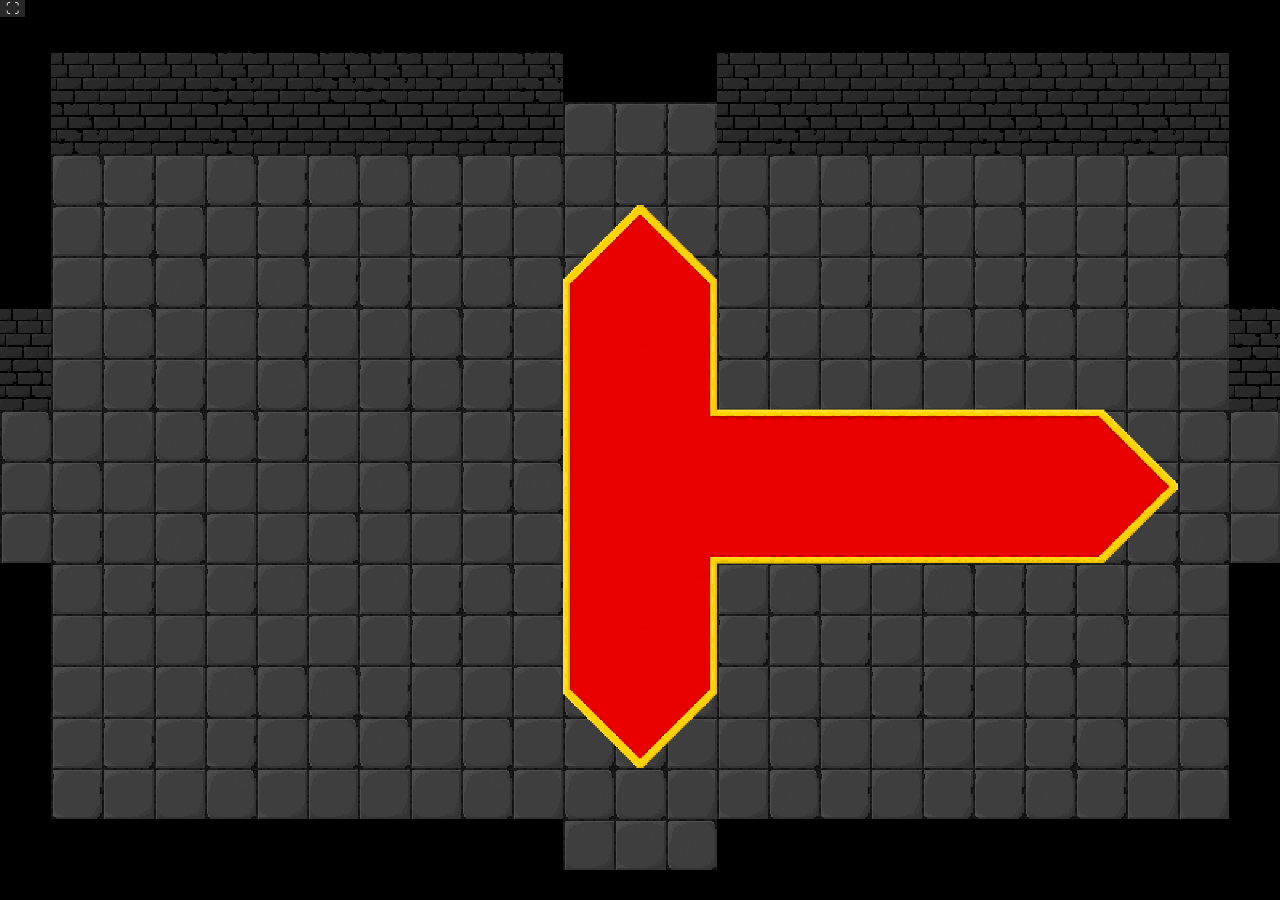
==== play/dungeon.html @ 03d226b8 "added "homepage"" ====
<!DOCTYPE html>
<html lang="en">
    <head>
        <meta charset="utf-8">
        <meta name="viewport" content="width=device-width, initial-scale=1.0, minimum-scale=1.0, maximum-scale=1.0, user-scalable=no">
        <title>Click & Loot</title>
	    <link rel="stylesheet" href="dungeon.css">
    </head>
    <body>
        <div class="container" id="container"></div>
        <div id="fade" class="fade"></div>
        <script src="generate_dungeon.js"></script>
        <script>
            load_dungeon(Math.floor(Math.random() * 10 ** 10))
        </script>
    </body>
</html>
---- play/dungeon.css ----
html, body {
    height: 100%;
    margin: 0;
    background-color: black;
    overflow: hidden;
}

.container {
    --tile-size: min(calc(100vw / 25), calc(100vh / 17));

    width: calc(var(--tile-size) * 25);
    height: calc(var(--tile-size) * 17);

    position: relative;
    display: grid;
    grid-template-columns: repeat(25, 1fr);
    grid-auto-rows: var(--tile-size);

    gap: 0;
    margin: auto;
    padding: 0;
}

.element {
    -webkit-user-drag: none;
    -khtml-user-drag: none;
    -moz-user-drag: none;
    -o-user-drag: none;
    user-select: none;

    height: 100%;
    width: 100%;

    display: block;
    image-rendering: pixelated;
    object-fit: fill;

    border: 0;
    margin: 0;
    padding: 0;
}

.hitbox {
    position: absolute;
    background-color: transparent;
    image-rendering: pixelated;
    object-fit: fill;

    cursor: pointer;

    border: 0;
    margin: 0;
    padding: 0;
}

.carpet {
    position: absolute;
    left: calc(var(--tile-size) * 1);
    top: calc(var(--tile-size) * 3);

    width: calc(var(--tile-size) * 23);
    height: calc(var(--tile-size) * 13);

    z-index: 1;
    pointer-events: none;
}

.fade {
    position: fixed;
    background-color: black;
    
    inset: 0;
    opacity: 0;
    z-index: 9998;

    pointer-events: none;
    transition: opacity 500ms ease;
}

.fade.active {
    opacity: 1;
    pointer-events: all;
}
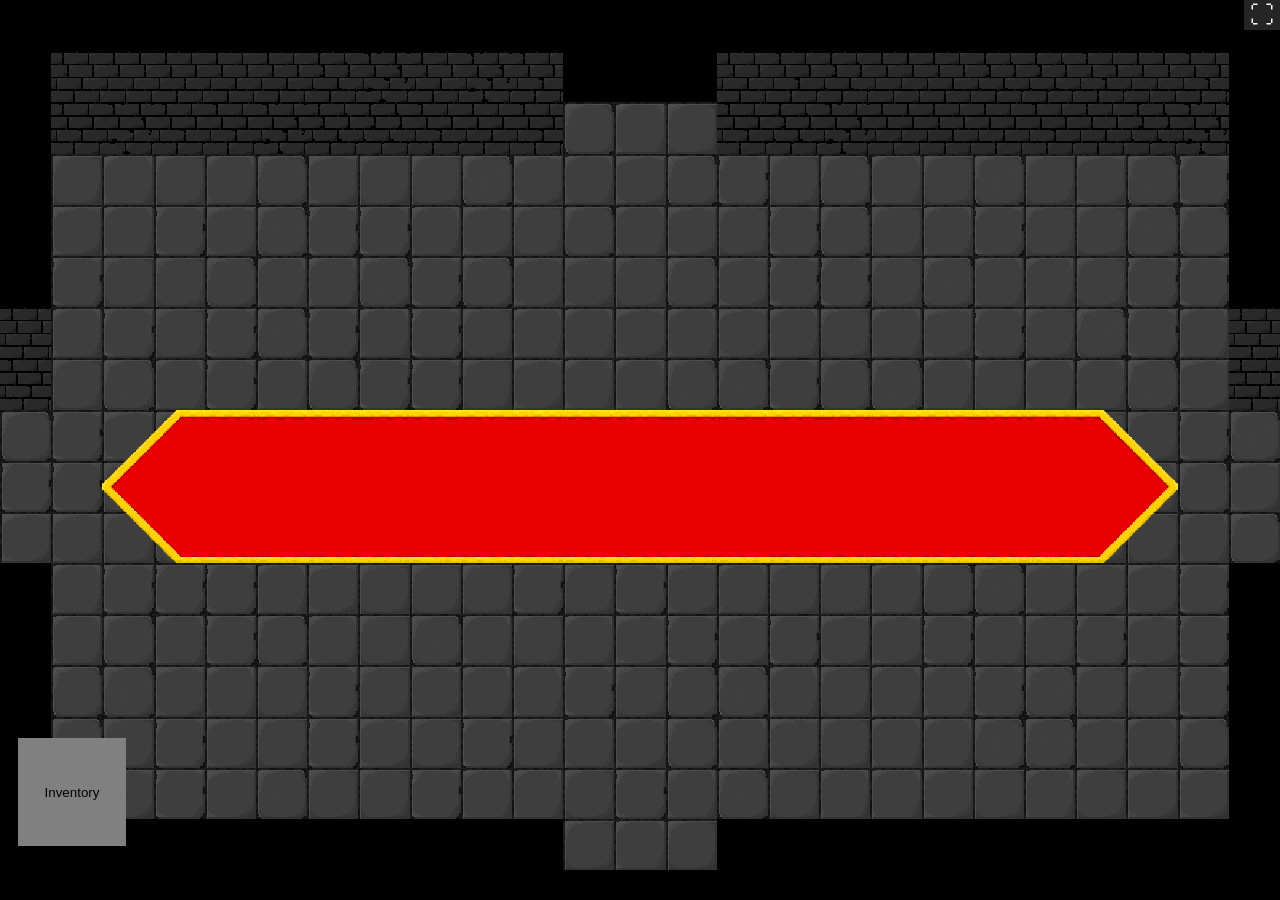
==== commit dbb0d32f: "inventory added" ====
--- a/play/dungeon.html
+++ b/play/dungeon.html
@@ -9,6 +9,9 @@
     <body>
         <div class="container" id="container"></div>
         <div id="fade" class="fade"></div>
+        <a href="inventory.html">
+            <button class="inventory">Inventory</button>
+        </a>
         <script src="generate_dungeon.js"></script>
         <script>
             load_dungeon(Math.floor(Math.random() * 10 ** 10))
--- a/play/dungeon.css
+++ b/play/dungeon.css
@@ -6,7 +6,7 @@
 }
 
 .container {
-    --tile-size: min(calc(100vw / 25), calc(100vh / 17));
+    --tile-size: min(calc(100dvw / 25), calc(100dvh / 17));
 
     width: calc(var(--tile-size) * 25);
     height: calc(var(--tile-size) * 17);
@@ -32,6 +32,8 @@
     width: 100%;
 
     display: block;
+    image-rendering: -webkit-optimize-contrast;
+    image-rendering: -moz-crisp-edges;
     image-rendering: pixelated;
     object-fit: fill;
 
@@ -43,6 +45,8 @@
 .hitbox {
     position: absolute;
     background-color: transparent;
+    image-rendering: -webkit-optimize-contrast;
+    image-rendering: -moz-crisp-edges;
     image-rendering: pixelated;
     object-fit: fill;
 
@@ -80,4 +84,21 @@
 .fade.active {
     opacity: 1;
     pointer-events: all;
+}
+
+.inventory {
+    background-color: gray;
+
+    width: 12dvh;
+    height: 12dvh;
+    
+    position: fixed;
+    bottom: 6dvh;
+    left: 2dvh;
+
+    cursor: pointer;
+
+    border: 0;
+    margin: 0;
+    padding: 0;
 }
